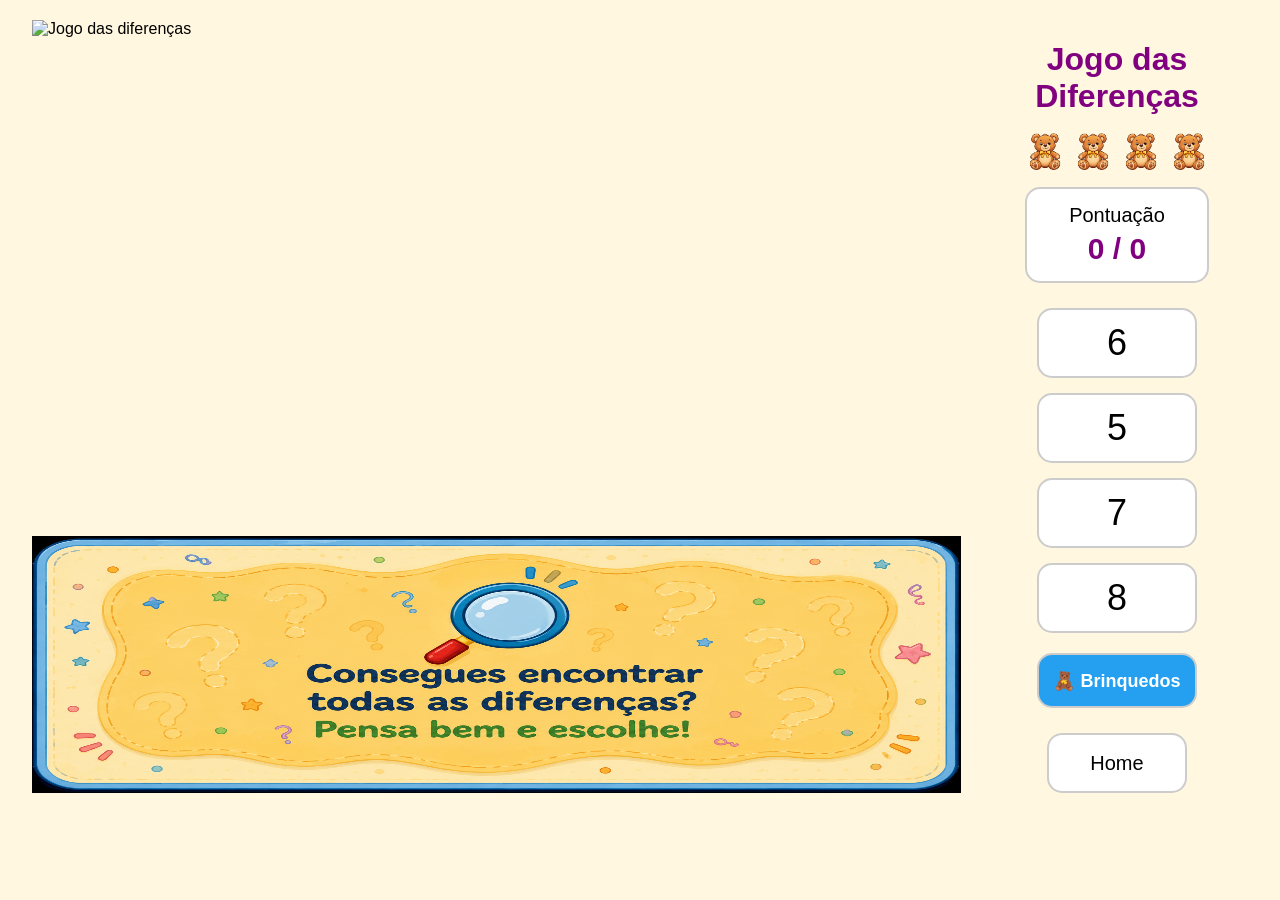
==== jogos/diferencas/index.html @ 60d8cae5 "Joao - mais correçoes jogo diferenças" ====
<!DOCTYPE html>
<html lang="pt">

<head>
    <meta charset="UTF-8">
    <meta name="viewport" content="width=device-width, initial-scale=1.0">

    <title>Jogo das Diferenças</title>
    <link rel="stylesheet" href="../../comum/utilizador.css">
    <link rel="stylesheet" href="../../comum/brinquedos.css">
    <link rel="stylesheet" href="jogo.css">
</head>

<body data-caminho-brinquedos="../../brinquedos/" data-caminho-recursos="../../recursos/">

    <div class="jogo">

        <!-- ZONA DAS IMAGENS -->

        <div class="zona-imagens">

            <img
                id="imagem-jogo"
                src=""
                alt="Jogo das diferenças"
            >

            <img
                id="tampa"
                src="recursos/tampa.png"
                alt="Observa e escolhe a resposta"
            >

        </div>


        <!-- ZONA LATERAL -->

        <div class="zona-lateral">

            <h1>Jogo das Diferenças</h1>

            <div
                id="oportunidadesDiferencas"
                class="oportunidades-diferencas"
                aria-label="Oportunidades de brinquedo restantes"
            ></div>

            <p
                id="nomeJogo"
                class="nome-utilizador-jogo nome-diferencas"
            ></p>

            <div class="pontuacao">
                <p>Pontuação</p>
                <p id="valor-pontuacao">0 / 0</p>
            </div>

            <div id="respostas" class="respostas">
                <button id="resposta1" class="resposta" type="button"></button>
                <button id="resposta2" class="resposta" type="button"></button>
                <button id="resposta3" class="resposta" type="button"></button>
                <button id="resposta4" class="resposta" type="button"></button>
            </div>

            <button id="seguinte" class="seguinte" type="button">
                Seguinte
            </button>

            <button
                id="botaoBrinquedos"
                class="botao-brinquedos-jogo"
                type="button"
            >
                🧸 Brinquedos
            </button>

            <button id="home" class="home" type="button">
                Home
            </button>

        </div>

    </div>
    <!-- amigo escolhido -->

    <img
        id="amigoJogo"
        class="amigo-utilizador-jogo amigo-diferencas"
        src=""
        alt="Amigo escolhido"
    >


    <!-- popup da coleção -->

    <div id="popupColecaoBrinquedos" class="popup-brinquedos">
        <div class="caixa-brinquedos">
            <h2>Os meus Brinquedos</h2>

            <p>Estes são os brinquedos que já ganhaste.</p>

            <div
                id="listaColecaoBrinquedos"
                class="lista-brinquedos"
            ></div>

            <button
                id="fecharBrinquedos"
                class="fechar-brinquedos"
                type="button"
            >
                Fechar
            </button>
        </div>
    </div>


    <!-- popup escolher brnquedo-->

    <div
        id="popupEscolherBrinquedo"
        class="popup-brinquedos popup-escolher-brinquedo"
    >
        <div class="tempo-brinquedo">
            <p class="texto-tempo-brinquedo">
                Tempo para escolher
            </p>

            <div id="contadorBrinquedo" class="contador-brinquedo">
                10
            </div>
        </div>

        <div class="caixa-brinquedos">
            <h2>Escolhe um brinquedo!</h2>

            <p>Escolhe um antes que o tempo termine.</p>

            <div
                id="listaEscolherBrinquedo"
                class="lista-brinquedos"
            ></div>
        </div>
    </div>


    <!-- js -->

    <script src="../../comum/dados.js"></script>
    <script src="../../comum/utilizador.js"></script>
    <script src="../../comum/brinquedos.js"></script>
    <script src="jogo.js"></script>

    <script src="jogo.js"></script>

</body>

</html>
---- comum/utilizador.css ----
/* Nome do utilizador */

.nome-utilizador-jogo {
    display: none;

    font-family: Arial, sans-serif;

    font-size: 24px;
    font-weight: bold;

    color: #244363;

    text-align: center;
}


/* amigo do utilizador */

.amigo-utilizador-jogo {
    display: none;

    width: 150px;
    height: 190px;

    object-fit: contain;

    filter:
        drop-shadow(2px 0 0 white)
        drop-shadow(-2px 0 0 white)
        drop-shadow(0 2px 0 white)
        drop-shadow(0 -2px 0 white);
}
---- comum/brinquedos.css ----
/* fundo dos popups */

.popup-brinquedos {
    display: none;

    position: fixed;

    left: 0;
    top: 0;

    width: 100%;
    height: 100%;

    background-color:
        rgba(0, 0, 0, 0.45);

    justify-content: center;
    align-items: center;

    z-index: 100;
}


/* popup brinquedo */

.popup-escolher-brinquedo {
    flex-direction: column;

    justify-content: center;

    gap: 15px;
}


/* zona do tempo */

.tempo-brinquedo {
    display: flex;

    flex-direction: column;

    align-items: center;

    gap: 6px;
}


/* texto do tempo */

.texto-tempo-brinquedo {
    margin: 0;

    padding: 5px 16px;

    border-radius: 15px;

    background-color: white;

    color: #244363;

    font-size: 18px;
    font-weight: bold;
}


/* contador circular */

.contador-brinquedo {
    display: flex;

    justify-content: center;
    align-items: center;

    width: 90px;
    height: 90px;

    border: 7px solid white;

    border-radius: 50%;

    background-color: #259ff0;

    color: white;

    font-size: 42px;
    font-weight: bold;

    box-shadow:
        0 5px 15px
        rgba(0, 0, 0, 0.25);
}


/* caixa brinquedos */

.caixa-brinquedos {
    width: 760px;

    max-width: 92%;
    max-height: 88vh;

    padding: 30px;

    background-color: white;

    border-radius: 25px;

    text-align: center;

    box-shadow:
        0 10px 30px
        rgba(0, 0, 0, 0.25);
}


/* texto e titulo da caixa */


.caixa-brinquedos h2 {
    margin-top: 0;
    margin-bottom: 10px;

    color: #123e73;

    font-size: 32px;
}



.caixa-brinquedos p {
    color: #53606d;

    font-size: 18px;
}


/* lista de brinquedos */

.lista-brinquedos {
    display: grid;

    grid-template-columns:
        repeat(3, 1fr);

    gap: 18px;

    margin-top: 20px;

    max-height: 540px;

    overflow-y: auto;

    padding: 5px;
}



.brinquedo-colecao {
    width: 150px;
    height: 150px;

    margin: auto;

    padding: 8px;

    object-fit: contain;

    background-color: #f8fafb;

    border: 2px solid #e1e6eb;

    border-radius: 18px;
}


/* opções brinquedo */

.opcao-brinquedo {
    padding: 12px;

    border: 3px solid #e1e6eb;

    border-radius: 18px;

    background-color: #f8fafb;

    cursor: pointer;

    transition:
        transform 0.2s ease,
        border-color 0.2s ease;
}


/* efeito ao passar o rato */

.opcao-brinquedo:hover {
    transform: scale(1.05);

    border-color: #24a5ed;
}


/* imagem da opção brinquedos */

.opcao-brinquedo img {
    width: 170px;
    height: 170px;

    object-fit: contain;
}


/* mensagem sem brinquedos */

.sem-brinquedos {
    grid-column: 1 / 4;

    padding: 30px 15px;

    color: #244363;

    font-size: 21px;

    line-height: 1.5;
}


/* botao fechar */

.fechar-brinquedos {
    margin-top: 20px;

    padding: 10px 28px;

    border: none;

    border-radius: 22px;

    background-color: #259ff0;

    color: white;

    font-size: 18px;
    font-weight: bold;

    cursor: pointer;
}


/* efeito botao fechar */

.fechar-brinquedos:hover {
    background-color: #138bd9;
}


/* resposividade */

@media (max-width: 650px) {

    /* lista de brinquedos */

    .lista-brinquedos {
        grid-template-columns:
            repeat(2, 1fr);
    }


    /* tamanho dos brinquedos */

    .brinquedo-colecao,
    .opcao-brinquedo img {
        width: 110px;
        height: 110px;
    }


    /* mensagem sem brinqueods */

    .sem-brinquedos {
        grid-column: 1 / 3;
    }


    /* contador */

    .contador-brinquedo {
        width: 75px;
        height: 75px;

        font-size: 34px;

        border-width: 6px;
    }


    /* Texto de tempo */

    .texto-tempo-brinquedo {
        font-size: 16px;
    }

}
---- jogos/diferencas/jogo.css ----
body {
    margin: 0;

    font-family: Arial, sans-serif;

    background-color: #fff7df;
}


/* =========================================
   ÁREA PRINCIPAL
========================================= */

.jogo {
    display: flex;

    width: 95%;

    margin: 20px auto;

    gap: 25px;
}


/* =========================================
   ZONA DAS IMAGENS
========================================= */

.zona-imagens {
    position: relative;

    width: 78%;
}


#imagem-jogo {
    display: block;

    width: 100%;
}


#tampa {
    position: absolute;

    left: 0;
    bottom: 0;

    width: 100%;
    height: 33.33%;
}


/* =========================================
   ZONA LATERAL
========================================= */

.zona-lateral {
    width: 22%;

    text-align: center;
}


.zona-lateral h1 {
    margin-bottom: 12px;

    color: purple;

    font-size: 32px;
}

/* ==================================================
   OPORTUNIDADES DE BRINQUEDOS
================================================== */

.oportunidades-diferencas {
    display: flex;

    justify-content: center;
    align-items: center;

    min-height: 48px;

    margin: 0 auto 12px auto;

    gap: 6px;
}


/* ==================================================
   SÍMBOLO DE CADA OPORTUNIDADE
================================================== */

.simbolo-oportunidade {
    width: 42px;
    height: 42px;

    object-fit: contain;
}


/* =========================================
   PONTUAÇÃO
========================================= */

.pontuacao {
    width: 160px;

    margin: 0 auto 25px auto;

    padding: 10px;

    border: 2px solid #cccccc;

    border-radius: 15px;

    background-color: white;
}


.pontuacao p {
    margin: 5px;

    font-size: 20px;
}


#valor-pontuacao {
    font-size: 30px;

    font-weight: bold;

    color: purple;
}


/* =========================================
   RESPOSTAS
========================================= */

.respostas {
    display: flex;

    flex-direction: column;

    align-items: center;

    gap: 15px;
}


.resposta {
    width: 160px;
    height: 70px;

    font-size: 36px;

    border: 2px solid #cccccc;

    border-radius: 15px;

    cursor: pointer;

    background-color: white;
}


/* =========================================
   SEGUINTE
========================================= */

.seguinte {
    display: none;

    width: 180px;
    height: 70px;

    margin: 40px auto 25px auto;

    font-size: 24px;

    border: 2px solid #cccccc;

    border-radius: 15px;

    cursor: pointer;

    background-color: #90ee90;
}

/* ==================================================
   BOTÃO BRINQUEDOS
================================================== */

.botao-brinquedos-jogo {
    width: 160px;
    height: 55px;

    margin-top: 20px;

    padding: 5px;

    border: 2px solid #cccccc;

    border-radius: 15px;

    background-color: #259ff0;

    color: white;

    font-size: 18px;
    font-weight: bold;

    cursor: pointer;
}


.botao-brinquedos-jogo:hover {
    background-color: #138bd9;
}

/* =========================================
   HOME
========================================= */

.home {
    width: 140px;
    height: 60px;

    margin-top: 25px;

    font-size: 20px;

    border: 2px solid #cccccc;

    border-radius: 15px;

    cursor: pointer;

    background-color: white;
}

/* ==================================================
   NOME DO UTILIZADOR
================================================== */

.nome-diferencas {
    width: 160px;

    margin: 0 auto 15px auto;

    padding: 8px 15px;

    border: 2px solid #cccccc;

    border-radius: 15px;

    background-color: white;
}


/* ==================================================
   AMIGO DO UTILIZADOR
================================================== */

.amigo-diferencas {
    position: fixed;

    left: calc(89% - 15px);
    bottom: 20px;

    transform: translateX(-50%);

    z-index: 10;
}
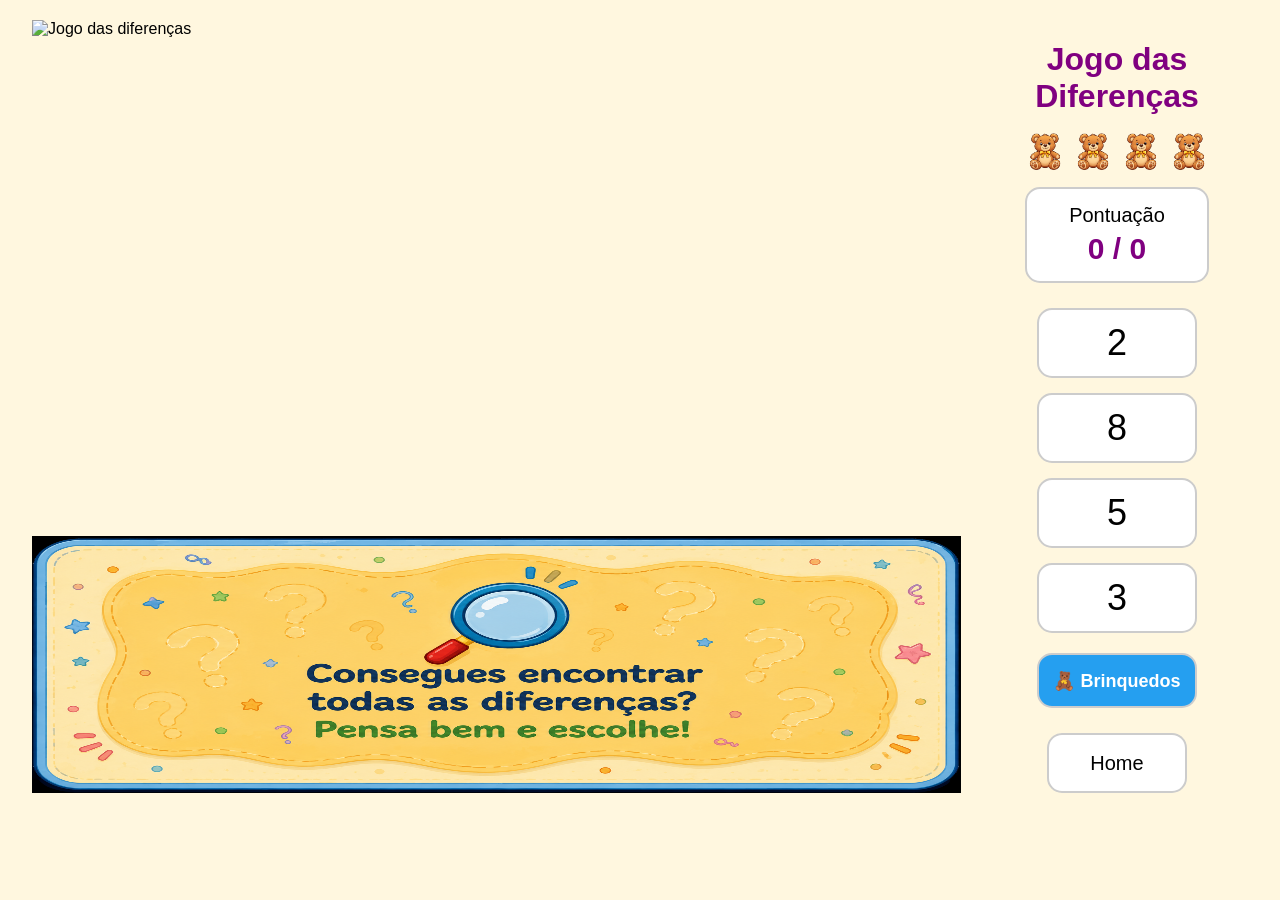
==== commit 4bf1a803: "Joao - organização concluida" ====
--- a/jogos/diferencas/index.html
+++ b/jogos/diferencas/index.html
@@ -11,7 +11,7 @@
     <link rel="stylesheet" href="jogo.css">
 </head>
 
-<body data-caminho-brinquedos="../../brinquedos/" data-caminho-recursos="../../recursos/">
+<body data-caminho-brinquedos="../../recursos/brinquedos/" data-caminho-recursos="../../recursos/">
 
     <div class="jogo">
 
--- a/comum/utilizador.css
+++ b/comum/utilizador.css
@@ -1,30 +1,19 @@
-
 /* Nome do utilizador */
-
 .nome-utilizador-jogo {
     display: none;
-
     font-family: Arial, sans-serif;
-
     font-size: 24px;
     font-weight: bold;
-
     color: #244363;
-
     text-align: center;
 }
 
-
 /* amigo do utilizador */
-
 .amigo-utilizador-jogo {
     display: none;
-
     width: 150px;
     height: 190px;
-
     object-fit: contain;
-
     filter:
         drop-shadow(2px 0 0 white)
         drop-shadow(-2px 0 0 white)
--- a/comum/brinquedos.css
+++ b/comum/brinquedos.css
@@ -1,63 +1,42 @@
 /* fundo dos popups */
-
 .popup-brinquedos {
     display: none;
-
     position: fixed;
-
     left: 0;
     top: 0;
-
     width: 100%;
     height: 100%;
-
-    background-color:
-        rgba(0, 0, 0, 0.45);
-
+    background-color: rgba(0, 0, 0, 0.45);
     justify-content: center;
     align-items: center;
-
     z-index: 100;
 }
 
 
 /* popup brinquedo */
-
 .popup-escolher-brinquedo {
     flex-direction: column;
-
     justify-content: center;
-
     gap: 15px;
 }
 
 
 /* zona do tempo */
-
 .tempo-brinquedo {
     display: flex;
-
     flex-direction: column;
-
     align-items: center;
-
     gap: 6px;
 }
 
 
 /* texto do tempo */
-
 .texto-tempo-brinquedo {
     margin: 0;
-
     padding: 5px 16px;
-
     border-radius: 15px;
-
     background-color: white;
-
     color: #244363;
-
     font-size: 18px;
     font-weight: bold;
 }
@@ -67,238 +46,146 @@
 
 .contador-brinquedo {
     display: flex;
-
     justify-content: center;
     align-items: center;
-
     width: 90px;
     height: 90px;
-
     border: 7px solid white;
-
     border-radius: 50%;
-
     background-color: #259ff0;
-
     color: white;
-
     font-size: 42px;
     font-weight: bold;
-
-    box-shadow:
-        0 5px 15px
-        rgba(0, 0, 0, 0.25);
+    box-shadow: 0 5px 15px rgba(0, 0, 0, 0.25);
 }
 
-
 /* caixa brinquedos */
-
 .caixa-brinquedos {
     width: 760px;
-
     max-width: 92%;
     max-height: 88vh;
-
     padding: 30px;
-
     background-color: white;
-
     border-radius: 25px;
-
     text-align: center;
-
-    box-shadow:
-        0 10px 30px
-        rgba(0, 0, 0, 0.25);
+    box-shadow:0 10px 30px rgba(0, 0, 0, 0.25);
 }
 
-
 /* texto e titulo da caixa */
-
-
 .caixa-brinquedos h2 {
     margin-top: 0;
     margin-bottom: 10px;
-
     color: #123e73;
-
     font-size: 32px;
 }
 
-
-
 .caixa-brinquedos p {
     color: #53606d;
-
     font-size: 18px;
 }
 
-
 /* lista de brinquedos */
-
 .lista-brinquedos {
     display: grid;
-
-    grid-template-columns:
-        repeat(3, 1fr);
-
+    grid-template-columns: repeat(3, 1fr);
     gap: 18px;
-
     margin-top: 20px;
-
     max-height: 540px;
-
     overflow-y: auto;
-
     padding: 5px;
 }
-
-
 
 .brinquedo-colecao {
     width: 150px;
     height: 150px;
-
     margin: auto;
-
     padding: 8px;
-
     object-fit: contain;
-
     background-color: #f8fafb;
-
     border: 2px solid #e1e6eb;
-
     border-radius: 18px;
 }
 
-
 /* opções brinquedo */
-
 .opcao-brinquedo {
     padding: 12px;
-
     border: 3px solid #e1e6eb;
-
     border-radius: 18px;
-
     background-color: #f8fafb;
-
     cursor: pointer;
-
-    transition:
-        transform 0.2s ease,
-        border-color 0.2s ease;
+    transition: transform 0.2s ease, border-color 0.2s ease;
 }
 
-
 /* efeito ao passar o rato */
-
 .opcao-brinquedo:hover {
     transform: scale(1.05);
-
     border-color: #24a5ed;
 }
 
-
 /* imagem da opção brinquedos */
-
 .opcao-brinquedo img {
     width: 170px;
     height: 170px;
-
     object-fit: contain;
 }
 
-
 /* mensagem sem brinquedos */
-
 .sem-brinquedos {
     grid-column: 1 / 4;
-
     padding: 30px 15px;
-
     color: #244363;
-
     font-size: 21px;
-
     line-height: 1.5;
 }
 
-
 /* botao fechar */
-
 .fechar-brinquedos {
     margin-top: 20px;
-
     padding: 10px 28px;
-
     border: none;
-
     border-radius: 22px;
-
     background-color: #259ff0;
-
     color: white;
-
     font-size: 18px;
     font-weight: bold;
-
     cursor: pointer;
 }
 
-
 /* efeito botao fechar */
-
 .fechar-brinquedos:hover {
     background-color: #138bd9;
 }
 
-
 /* resposividade */
-
 @media (max-width: 650px) {
-
     /* lista de brinquedos */
-
     .lista-brinquedos {
         grid-template-columns:
             repeat(2, 1fr);
     }
 
-
     /* tamanho dos brinquedos */
-
     .brinquedo-colecao,
     .opcao-brinquedo img {
         width: 110px;
         height: 110px;
     }
 
-
     /* mensagem sem brinqueods */
-
     .sem-brinquedos {
         grid-column: 1 / 3;
     }
 
-
     /* contador */
-
     .contador-brinquedo {
         width: 75px;
         height: 75px;
-
         font-size: 34px;
-
         border-width: 6px;
     }
 
-
     /* Texto de tempo */
-
     .texto-tempo-brinquedo {
         font-size: 16px;
     }
-
 }
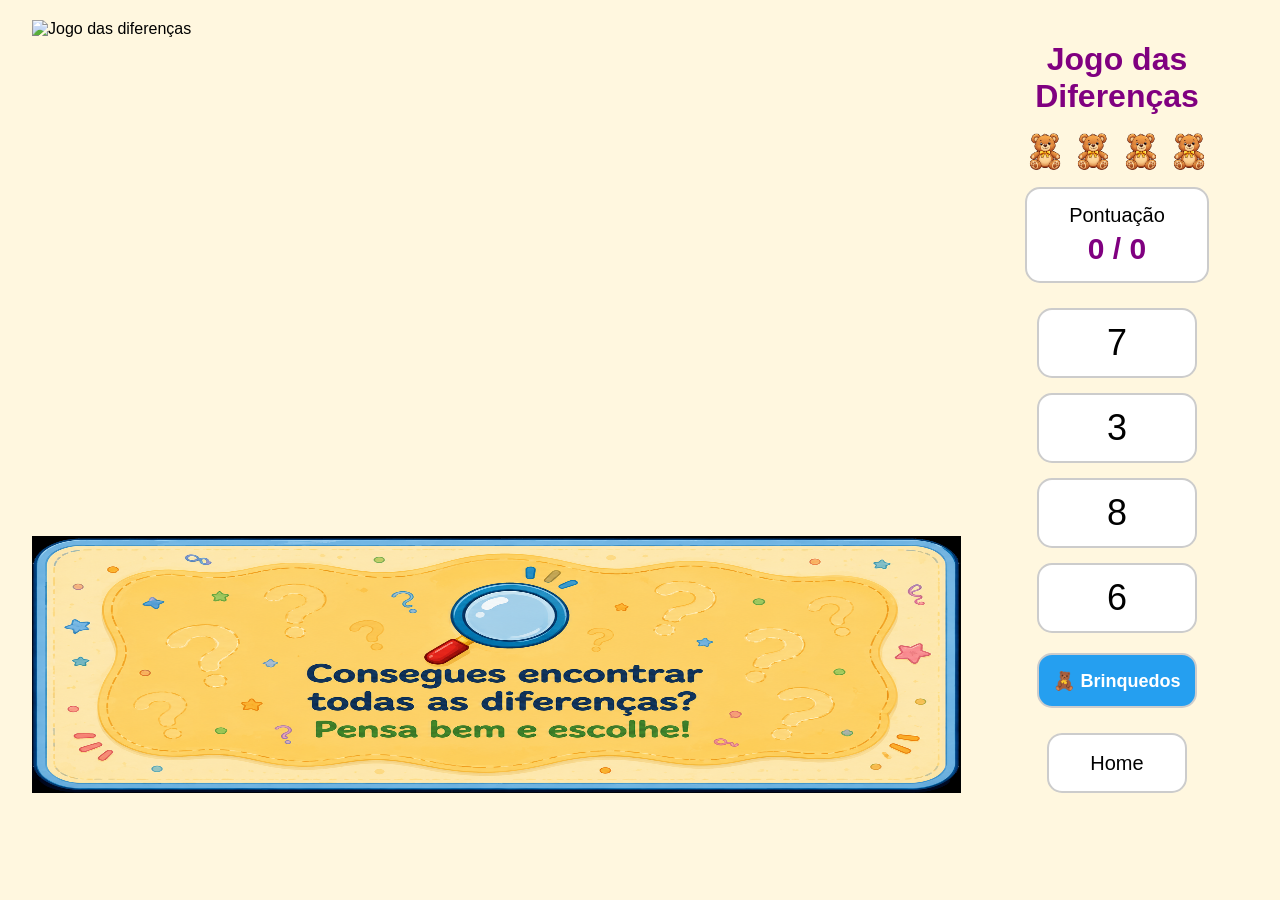
==== commit c3921bff: "Joao - Integração modulo historico e utilizador" ====
--- a/jogos/diferencas/index.html
+++ b/jogos/diferencas/index.html
@@ -152,8 +152,6 @@
     <script src="../../comum/brinquedos.js"></script>
     <script src="jogo.js"></script>
 
-    <script src="jogo.js"></script>
-
 </body>
 
 </html>
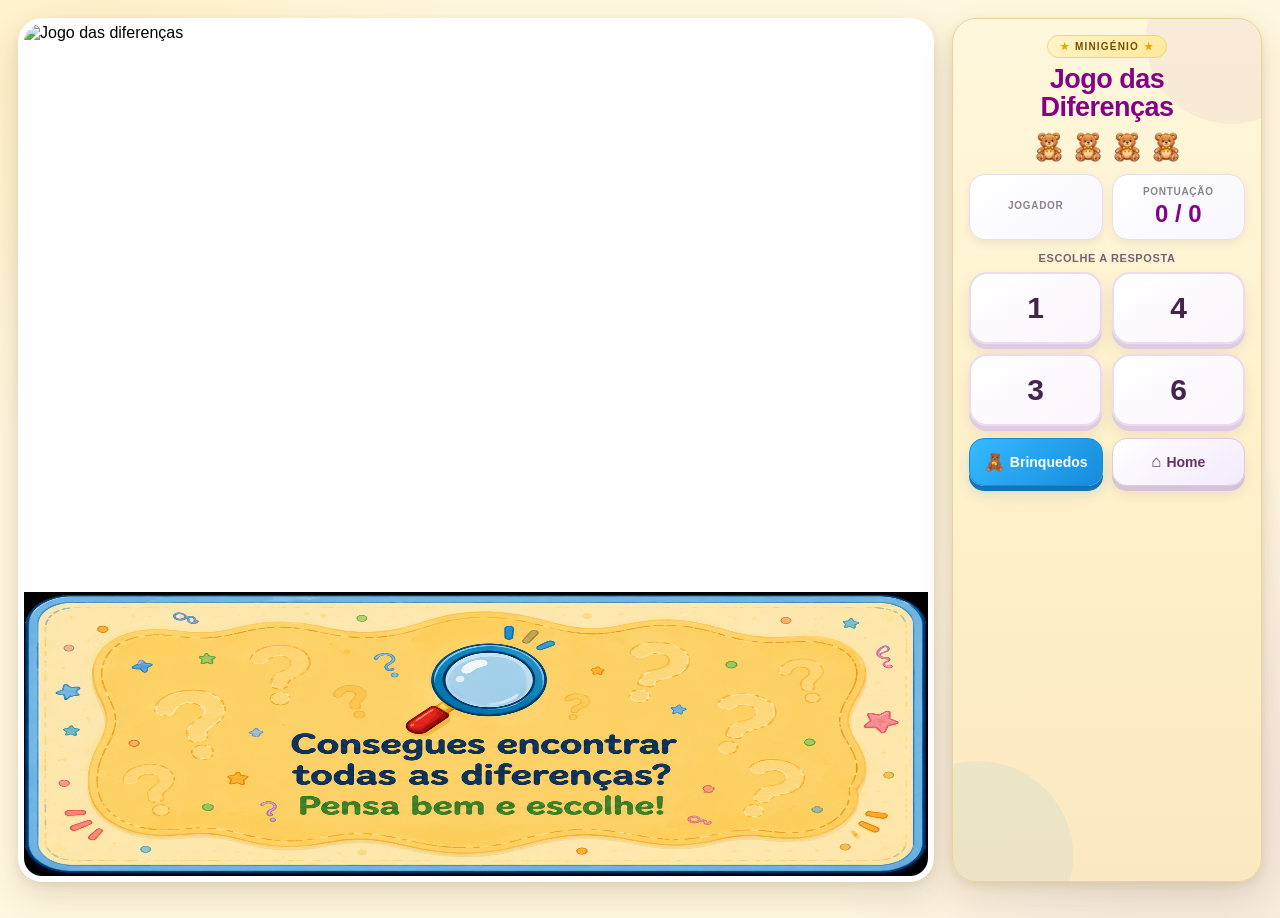
==== commit cd7c7a9d: "Francisco - melhora interface do jogo das diferencas" ====
--- a/jogos/diferencas/index.html
+++ b/jogos/diferencas/index.html
@@ -6,18 +6,24 @@
     <meta name="viewport" content="width=device-width, initial-scale=1.0">
 
     <title>Jogo das Diferenças</title>
+
     <link rel="stylesheet" href="../../comum/utilizador.css">
     <link rel="stylesheet" href="../../comum/brinquedos.css">
     <link rel="stylesheet" href="jogo.css">
 </head>
 
-<body data-caminho-brinquedos="../../recursos/brinquedos/" data-caminho-recursos="../../recursos/">
-
-    <div class="jogo">
-
-        <!-- ZONA DAS IMAGENS -->
-
-        <div class="zona-imagens">
+<body
+    data-caminho-brinquedos="../../recursos/brinquedos/"
+    data-caminho-recursos="../../recursos/"
+>
+
+    <main class="jogo">
+
+        <!-- =====================================
+             IMAGENS DO JOGO
+        ====================================== -->
+
+        <section class="zona-imagens">
 
             <img
                 id="imagem-jogo"
@@ -31,74 +37,192 @@
                 alt="Observa e escolhe a resposta"
             >
 
-        </div>
-
-
-        <!-- ZONA LATERAL -->
-
-        <div class="zona-lateral">
-
-            <h1>Jogo das Diferenças</h1>
+        </section>
+
+
+        <!-- =====================================
+             PAINEL DO JOGO
+        ====================================== -->
+
+        <aside class="zona-lateral">
+
+            <!-- CABEÇALHO -->
+
+            <div class="cabecalho-jogo">
+
+                <div class="marca-jogo">
+                    <span>★</span>
+                    MiniGénio
+                    <span>★</span>
+                </div>
+
+                <h1>
+                    Jogo das<br>
+                    Diferenças
+                </h1>
+
+                <div
+                    id="oportunidadesDiferencas"
+                    class="oportunidades-diferencas"
+                    aria-label="Oportunidades de brinquedo restantes"
+                ></div>
+
+            </div>
+
+
+            <!-- UTILIZADOR E PONTUAÇÃO -->
+
+            <div class="informacao-jogo">
+
+                <div class="cartao-utilizador">
+
+                    <span class="legenda-cartao">
+                        Jogador
+                    </span>
+
+                    <p
+                        id="nomeJogo"
+                        class="nome-utilizador-jogo nome-diferencas"
+                    ></p>
+
+                </div>
+
+
+                <div class="pontuacao">
+
+                    <span class="legenda-cartao">
+                        Pontuação
+                    </span>
+
+                    <strong id="valor-pontuacao">
+                        0 / 0
+                    </strong>
+
+                </div>
+
+            </div>
+
+
+            <!-- RESPOSTAS -->
+
+            <div class="titulo-respostas">
+                Escolhe a resposta
+            </div>
 
             <div
-                id="oportunidadesDiferencas"
-                class="oportunidades-diferencas"
-                aria-label="Oportunidades de brinquedo restantes"
-            ></div>
-
-            <p
-                id="nomeJogo"
-                class="nome-utilizador-jogo nome-diferencas"
-            ></p>
-
-            <div class="pontuacao">
-                <p>Pontuação</p>
-                <p id="valor-pontuacao">0 / 0</p>
-            </div>
-
-            <div id="respostas" class="respostas">
-                <button id="resposta1" class="resposta" type="button"></button>
-                <button id="resposta2" class="resposta" type="button"></button>
-                <button id="resposta3" class="resposta" type="button"></button>
-                <button id="resposta4" class="resposta" type="button"></button>
-            </div>
-
-            <button id="seguinte" class="seguinte" type="button">
+                id="respostas"
+                class="respostas"
+            >
+
+                <button
+                    id="resposta1"
+                    class="resposta"
+                    type="button"
+                ></button>
+
+                <button
+                    id="resposta2"
+                    class="resposta"
+                    type="button"
+                ></button>
+
+                <button
+                    id="resposta3"
+                    class="resposta"
+                    type="button"
+                ></button>
+
+                <button
+                    id="resposta4"
+                    class="resposta"
+                    type="button"
+                ></button>
+
+            </div>
+
+
+            <!-- SEGUINTE -->
+
+            <button
+                id="seguinte"
+                class="seguinte"
+                type="button"
+            >
                 Seguinte
             </button>
 
-            <button
-                id="botaoBrinquedos"
-                class="botao-brinquedos-jogo"
-                type="button"
-            >
-                🧸 Brinquedos
-            </button>
-
-            <button id="home" class="home" type="button">
-                Home
-            </button>
-
-        </div>
-
-    </div>
-    <!-- amigo escolhido -->
-
-    <img
-        id="amigoJogo"
-        class="amigo-utilizador-jogo amigo-diferencas"
-        src=""
-        alt="Amigo escolhido"
+
+            <!-- BOTÕES -->
+
+            <div class="acoes-jogo">
+
+                <button
+                    id="botaoBrinquedos"
+                    class="botao-brinquedos-jogo"
+                    type="button"
+                >
+                    <span class="icone-acao">🧸</span>
+
+                    <span>
+                        Brinquedos
+                    </span>
+                </button>
+
+
+                <button
+                    id="home"
+                    class="home"
+                    type="button"
+                >
+                    <span class="icone-acao">⌂</span>
+
+                    <span>
+                        Home
+                    </span>
+                </button>
+
+            </div>
+
+
+            <!-- =====================================
+                 AMIGO
+                 SEM TEXTO
+            ====================================== -->
+
+            <div class="zona-amigo">
+
+                <img
+                    id="amigoJogo"
+                    class="amigo-utilizador-jogo amigo-diferencas"
+                    src=""
+                    alt="Amigo escolhido"
+                >
+
+            </div>
+
+        </aside>
+
+    </main>
+
+
+    <!-- =====================================
+         COLEÇÃO DE BRINQUEDOS
+    ====================================== -->
+
+    <div
+        id="popupColecaoBrinquedos"
+        class="popup-brinquedos"
     >
 
-
-    <!-- popup da coleção -->
-
-    <div id="popupColecaoBrinquedos" class="popup-brinquedos">
         <div class="caixa-brinquedos">
-            <h2>Os meus Brinquedos</h2>
-
-            <p>Estes são os brinquedos que já ganhaste.</p>
+
+            <h2>
+                Os meus Brinquedos
+            </h2>
+
+            <p>
+                Estes são os brinquedos que já ganhaste.
+            </p>
 
             <div
                 id="listaColecaoBrinquedos"
@@ -112,40 +236,60 @@
             >
                 Fechar
             </button>
+
         </div>
+
     </div>
 
 
-    <!-- popup escolher brnquedo-->
+    <!-- =====================================
+         ESCOLHER BRINQUEDO
+    ====================================== -->
 
     <div
         id="popupEscolherBrinquedo"
         class="popup-brinquedos popup-escolher-brinquedo"
     >
+
         <div class="tempo-brinquedo">
+
             <p class="texto-tempo-brinquedo">
                 Tempo para escolher
             </p>
 
-            <div id="contadorBrinquedo" class="contador-brinquedo">
+            <div
+                id="contadorBrinquedo"
+                class="contador-brinquedo"
+            >
                 10
             </div>
+
         </div>
 
+
         <div class="caixa-brinquedos">
-            <h2>Escolhe um brinquedo!</h2>
-
-            <p>Escolhe um antes que o tempo termine.</p>
+
+            <h2>
+                Escolhe um brinquedo!
+            </h2>
+
+            <p>
+                Escolhe um antes que o tempo termine.
+            </p>
 
             <div
                 id="listaEscolherBrinquedo"
                 class="lista-brinquedos"
             ></div>
+
         </div>
+
     </div>
 
 
-    <!-- js -->
+    <!-- =====================================
+         JAVASCRIPT
+    ====================================== -->
 
     <script src="../../comum/dados.js"></script>
     <script src="../../comum/utilizador.js"></script>
--- a/jogos/diferencas/jogo.css
+++ b/jogos/diferencas/jogo.css
@@ -1,276 +1,723 @@
+/* =========================================
+   CONFIGURAÇÃO GERAL
+========================================= */
+* {
+    box-sizing: border-box;
+}
+html,
 body {
     margin: 0;
-
+    width: 100%;
+    min-height: 100%;
+}
+body {
+    min-height: 100vh;
     font-family: Arial, sans-serif;
-
-    background-color: #fff7df;
-}
-
-
-/* =========================================
-   ÁREA PRINCIPAL
-========================================= */
-
+    background:
+        radial-gradient(
+            circle at 8% 10%,
+            rgba(255, 205, 75, 0.18),
+            transparent 25%
+        ),
+        radial-gradient(
+            circle at 92% 88%,
+            rgba(145, 80, 190, 0.12),
+            transparent 25%
+        ),
+        #fff7df;
+}
+/* =========================================
+   JOGO
+========================================= */
 .jogo {
     display: flex;
-
-    width: 95%;
-
-    margin: 20px auto;
-
-    gap: 25px;
-}
-
-
+    align-items: stretch;
+    width: calc(100% - 36px);
+    max-width: 1750px;
+    height: calc(100vh - 36px);
+    min-height: 620px;
+    margin: 18px auto;
+    gap: 18px;
+}
 /* =========================================
    ZONA DAS IMAGENS
 ========================================= */
-
 .zona-imagens {
     position: relative;
-
-    width: 78%;
-}
-
-
+    flex: 1;
+    height: 100%;
+    min-width: 0;
+    overflow: hidden;
+    background-color: white;
+    border: 6px solid white;
+    border-radius: 24px;
+    box-shadow:
+        0 14px 35px rgba(75, 52, 18, 0.15),
+        0 3px 8px rgba(75, 52, 18, 0.08);
+}
 #imagem-jogo {
     display: block;
-
-    width: 100%;
-}
-
-
+    width: 100%;
+    height: 100%;
+    object-fit: fill;
+}
+/* A tampa continua presa ao terço inferior */
 #tampa {
     position: absolute;
-
     left: 0;
     bottom: 0;
-
+    z-index: 2;
     width: 100%;
     height: 33.33%;
-}
-
-
-/* =========================================
-   ZONA LATERAL
-========================================= */
-
+    object-fit: fill;
+}
+/* =========================================
+   PAINEL DIREITO
+========================================= */
 .zona-lateral {
-    width: 22%;
-
+    position: relative;
+    display: flex;
+    flex-direction: column;
+    width: 310px;
+    min-width: 310px;
+    height: 100%;
+    padding: 16px 16px 0 16px;
+    overflow: hidden;
+    background:
+        linear-gradient(
+            180deg,
+            #fff7dc 0%,
+            #fff1c9 55%,
+            #fbe8c0 100%
+        );
+    border: 1px solid #ead39a;
+    border-radius: 24px;
+    box-shadow:
+        0 14px 35px rgba(112, 79, 24, 0.16),
+        0 3px 8px rgba(112, 79, 24, 0.10);
+}
+/* Decorações */
+.zona-lateral::before {
+    content: "";
+    position: absolute;
+    top: -65px;
+    right: -55px;
+    width: 170px;
+    height: 170px;
+    border-radius: 50%;
+    background-color: rgba(148, 40, 160, 0.06);
+    pointer-events: none;
+}
+.zona-lateral::after {
+    content: "";
+    position: absolute;
+    bottom: -70px;
+    left: -70px;
+    width: 190px;
+    height: 190px;
+    border-radius: 50%;
+    background-color: rgba(35, 160, 235, 0.07);
+    pointer-events: none;
+}
+/* =========================================
+   CABEÇALHO
+========================================= */
+.cabecalho-jogo {
+    position: relative;
+    z-index: 3;
+    flex-shrink: 0;
     text-align: center;
 }
-
-
+.marca-jogo {
+    display: inline-flex;
+    align-items: center;
+    margin-bottom: 5px;
+    padding: 5px 12px;
+    gap: 5px;
+    color: #775100;
+    font-size: 10px;
+    font-weight: bold;
+    letter-spacing: 1.2px;
+    background:
+        linear-gradient(
+            135deg,
+            #fff3c9,
+            #ffe99a
+        );
+    border: 1px solid #f2d578;
+    border-radius: 20px;
+    text-transform: uppercase;
+}
+.marca-jogo span {
+    color: #e5a600;
+}
 .zona-lateral h1 {
-    margin-bottom: 12px;
-
-    color: purple;
-
-    font-size: 32px;
-}
-
-/* ==================================================
-   OPORTUNIDADES DE BRINQUEDOS
-================================================== */
-
+    margin: 3px 0 7px 0;
+    color: #850085;
+    font-size: 27px;
+    line-height: 1.02;
+    letter-spacing: -0.5px;
+}
+/* =========================================
+   OPORTUNIDADES
+========================================= */
 .oportunidades-diferencas {
     display: flex;
-
     justify-content: center;
     align-items: center;
-
+    min-height: 38px;
+    margin-bottom: 8px;
+    gap: 5px;
+}
+.simbolo-oportunidade {
+    width: 34px;
+    height: 34px;
+    object-fit: contain;
+    transition: transform 0.2s;
+}
+.simbolo-oportunidade:hover {
+    transform:
+        translateY(-3px)
+        rotate(-5deg)
+        scale(1.06);
+}
+/* =========================================
+   JOGADOR + PONTUAÇÃO
+========================================= */
+.informacao-jogo {
+    position: relative;
+    z-index: 3;
+    display: grid;
+    grid-template-columns: 1fr 1fr;
+    flex-shrink: 0;
+    width: 100%;
+    margin-bottom: 10px;
+    gap: 9px;
+}
+.cartao-utilizador,
+.pontuacao {
+    display: flex;
+    flex-direction: column;
+    align-items: center;
+    justify-content: center;
+    min-height: 66px;
+    padding: 7px;
+    background:
+        linear-gradient(
+            145deg,
+            #ffffff,
+            #f8f6ff
+        );
+    border: 1px solid #e4dfeb;
+    border-radius: 16px;
+    box-shadow:
+        0 4px 10px rgba(70, 45, 80, 0.08);
+}
+.legenda-cartao {
+    margin-bottom: 3px;
+    color: #8b8190;
+    font-size: 10px;
+    font-weight: bold;
+    letter-spacing: 0.7px;
+    text-transform: uppercase;
+}
+/* =========================================
+   NOME
+========================================= */
+.zona-lateral .cartao-utilizador .nome-diferencas {
+    display: block;
+    width: 100%;
+    min-height: 0;
+    margin: 0;
+    padding: 0;
+    color: #26384d;
+    font-size: 18px;
+    font-weight: bold;
+    text-align: center;
+    background: none;
+    border: 0;
+    border-radius: 0;
+    box-shadow: none;
+}
+/* =========================================
+   PONTUAÇÃO
+========================================= */
+.zona-lateral .pontuacao {
+    margin: 0;
+}
+.zona-lateral #valor-pontuacao {
+    margin: 0;
+    color: #880088;
+    font-size: 24px;
+    font-weight: bold;
+}
+/* =========================================
+   TÍTULO DAS RESPOSTAS
+========================================= */
+.titulo-respostas {
+    position: relative;
+    z-index: 3;
+    flex-shrink: 0;
+    margin: 2px 0 8px 0;
+    color: #716477;
+    font-size: 11px;
+    font-weight: bold;
+    letter-spacing: 0.6px;
+    text-align: center;
+    text-transform: uppercase;
+}
+/* =========================================
+   RESPOSTAS
+   A grelha mantém sempre o seu espaço.
+   Os botões são escondidos pelo JavaScript
+   sem alterar a posição dos outros objetos.
+========================================= */
+.zona-lateral #respostas.respostas {
+    position: relative;
+    z-index: 3;
+    display: grid !important;
+    grid-template-columns:
+        repeat(2, minmax(0, 1fr)) !important;
+    grid-template-rows:
+        repeat(2, 72px) !important;
+    flex: none !important;
+    width: 100% !important;
+    height: 154px !important;
+    min-height: 0 !important;
+    margin: 0 !important;
+    gap: 10px !important;
+}
+/* =========================================
+   BOTÕES DAS RESPOSTAS
+========================================= */
+.zona-lateral #respostas .resposta {
+    position: relative;
+    display: flex !important;
+    align-items: center !important;
+    justify-content: center !important;
+    width: 100% !important;
+    height: 72px !important;
+    min-width: 0 !important;
+    min-height: 0 !important;
+    margin: 0 !important;
+    padding: 0 !important;
+    color: #44244c;
+    font-family: Arial, sans-serif;
+    font-size: 30px;
+    font-weight: bold;
+    background:
+        linear-gradient(
+            145deg,
+            #ffffff 0%,
+            #fbf5ff 100%
+        );
+    border: 2px solid #eadbef;
+    border-radius: 18px;
+    cursor: pointer;
+    box-shadow:
+        0 5px 0 #ddcce3,
+        0 8px 15px rgba(75, 40, 85, 0.10);
+    transition:
+        transform 0.15s,
+        box-shadow 0.15s,
+        border-color 0.15s,
+        color 0.15s,
+        *background* 0.15s;
+}
+/* Pequeno brilho no botão */
+.zona-lateral #respostas .resposta::before {
+    content: "";
+    position: absolute;
+    top: 8px;
+    left: 12px;
+    width: 26px;
+    height: 5px;
+    background-color: rgba(255, 255, 255, 0.9);
+    border-radius: 10px;
+}
+/* Passar o rato */
+.zona-lateral #respostas .resposta:hover {
+    transform: translateY(-3px);
+    color: #850085;
+    background:
+        linear-gradient(
+            145deg,
+            #ffffff 0%,
+            #f5e7fa 100%
+        );
+    border-color: #c36bca;
+    box-shadow:
+        0 7px 0 #cfb5d5,
+        0 11px 18px rgba(105, 40, 115, 0.16);
+}
+/* Carregar */
+.zona-lateral #respostas .resposta:active {
+    transform: translateY(3px);
+    box-shadow:
+        0 2px 0 #cfb5d5,
+        0 4px 8px rgba(105, 40, 115, 0.12);
+}
+/* =========================================
+   SEGUINTE
+========================================= */
+.zona-lateral #seguinte.seguinte {
+    position: relative;
+    z-index: 3;
+    display: none;
+    flex-shrink: 0;
+    width: 100%;
     min-height: 48px;
-
-    margin: 0 auto 12px auto;
-
-    gap: 6px;
-}
-
-
-/* ==================================================
-   SÍMBOLO DE CADA OPORTUNIDADE
-================================================== */
-
-.simbolo-oportunidade {
-    width: 42px;
-    height: 42px;
-
-    object-fit: contain;
-}
-
-
-/* =========================================
-   PONTUAÇÃO
-========================================= */
-
-.pontuacao {
-    width: 160px;
-
-    margin: 0 auto 25px auto;
-
-    padding: 10px;
-
-    border: 2px solid #cccccc;
-
+    margin: 10px 0 0 0;
+    padding: 7px;
+    color: #175217;
+    font-size: 17px;
+    font-weight: bold;
+    background:
+        linear-gradient(
+            135deg,
+            #c7f8b4,
+            #85df70
+        );
+    border: 1px solid #72c961;
     border-radius: 15px;
-
-    background-color: white;
-}
-
-
-.pontuacao p {
-    margin: 5px;
-
-    font-size: 20px;
-}
-
-
-#valor-pontuacao {
-    font-size: 30px;
-
-    font-weight: bold;
-
-    color: purple;
-}
-
-
-/* =========================================
-   RESPOSTAS
-========================================= */
-
-.respostas {
+    cursor: pointer;
+    box-shadow:
+        0 5px 0 #67bd58,
+        0 8px 13px rgba(50, 130, 40, 0.14);
+    transition:
+        transform 0.15s,
+        box-shadow 0.15s;
+}
+.zona-lateral #seguinte.seguinte:hover {
+    transform: translateY(-2px);
+}
+.zona-lateral #seguinte.seguinte:active {
+    transform: translateY(3px);
+    box-shadow:
+        0 2px 0 #67bd58;
+}
+/* =========================================
+   AÇÕES
+========================================= */
+.acoes-jogo {
+    position: relative;
+    z-index: 3;
+    display: grid;
+    grid-template-columns: 1fr 1fr;
+    flex-shrink: 0;
+    width: 100%;
+    margin-top: 12px;
+    gap: 9px;
+}
+/* =========================================
+   BRINQUEDOS
+========================================= */
+.zona-lateral #botaoBrinquedos.botao-brinquedos-jogo {
     display: flex;
-
-    flex-direction: column;
-
     align-items: center;
-
-    gap: 15px;
-}
-
-
-.resposta {
-    width: 160px;
-    height: 70px;
-
-    font-size: 36px;
-
-    border: 2px solid #cccccc;
-
+    justify-content: center;
+    width: 100%;
+    min-height: 48px;
+    margin: 0;
+    padding: 6px;
+    gap: 5px;
+    color: white;
+    font-size: 14px;
+    font-weight: bold;
+    background:
+        linear-gradient(
+            135deg,
+            #35baff,
+            #168bdc
+        );
+    border: 1px solid #168bdc;
     border-radius: 15px;
-
     cursor: pointer;
-
-    background-color: white;
-}
-
-
-/* =========================================
-   SEGUINTE
-========================================= */
-
-.seguinte {
-    display: none;
-
-    width: 180px;
-    height: 70px;
-
-    margin: 40px auto 25px auto;
-
-    font-size: 24px;
-
-    border: 2px solid #cccccc;
-
+    box-shadow:
+        0 5px 0 #1173b8,
+        0 8px 13px rgba(15, 120, 190, 0.18);
+    transition:
+        transform 0.15s,
+        box-shadow 0.15s;
+}
+.zona-lateral #botaoBrinquedos.botao-brinquedos-jogo:hover {
+    transform: translateY(-2px);
+}
+.zona-lateral #botaoBrinquedos.botao-brinquedos-jogo:active {
+    transform: translateY(3px);
+    box-shadow:
+        0 2px 0 #1173b8;
+}
+/* =========================================
+   HOME
+========================================= */
+.zona-lateral #home.home {
+    display: flex;
+    align-items: center;
+    justify-content: center;
+    width: 100%;
+    min-height: 48px;
+    margin: 0;
+    padding: 6px;
+    gap: 5px;
+    color: #66336b;
+    font-size: 14px;
+    font-weight: bold;
+    background:
+        linear-gradient(
+            145deg,
+            #ffffff,
+            #f3eafa
+        );
+    border: 1px solid #dccbe3;
     border-radius: 15px;
-
     cursor: pointer;
-
-    background-color: #90ee90;
-}
-
-/* ==================================================
-   BOTÃO BRINQUEDOS
-================================================== */
-
-.botao-brinquedos-jogo {
-    width: 160px;
-    height: 55px;
-
-    margin-top: 20px;
-
-    padding: 5px;
-
-    border: 2px solid #cccccc;
-
-    border-radius: 15px;
-
-    background-color: #259ff0;
-
-    color: white;
-
-    font-size: 18px;
-    font-weight: bold;
-
-    cursor: pointer;
-}
-
-
-.botao-brinquedos-jogo:hover {
-    background-color: #138bd9;
-}
-
-/* =========================================
-   HOME
-========================================= */
-
-.home {
-    width: 140px;
-    height: 60px;
-
-    margin-top: 25px;
-
-    font-size: 20px;
-
-    border: 2px solid #cccccc;
-
-    border-radius: 15px;
-
-    cursor: pointer;
-
-    background-color: white;
-}
-
-/* ==================================================
-   NOME DO UTILIZADOR
-================================================== */
-
-.nome-diferencas {
-    width: 160px;
-
-    margin: 0 auto 15px auto;
-
-    padding: 8px 15px;
-
-    border: 2px solid #cccccc;
-
-    border-radius: 15px;
-
-    background-color: white;
-}
-
-
-/* ==================================================
-   AMIGO DO UTILIZADOR
-================================================== */
-
+    box-shadow:
+        0 5px 0 #d3c3d9,
+        0 8px 13px rgba(80, 45, 90, 0.10);
+    transition:
+        transform 0.15s,
+        box-shadow 0.15s,
+        color 0.15s;
+}
+.zona-lateral #home.home:hover {
+    transform: translateY(-2px);
+    color: #8a008a;
+}
+.zona-lateral #home.home:active {
+    transform: translateY(3px);
+    box-shadow:
+        0 2px 0 #d3c3d9;
+}
+.icone-acao {
+    font-size: 17px;
+}
+/* =========================================
+   AMIGO
+========================================= */
+.zona-amigo {
+    position: relative;
+    z-index: 3;
+    flex: 1;
+    width: 100%;
+    min-height: 110px;
+    margin-top: 5px;
+    padding: 0;
+    overflow: hidden;
+}
 .amigo-diferencas {
-    position: fixed;
-
-    left: calc(89% - 15px);
-    bottom: 20px;
-
-    transform: translateX(-50%);
-
-    z-index: 10;
-}+    position: absolute !important;
+    left: 50% !important;
+    right: auto !important;
+    top: auto !important;
+    bottom: 75px !important;
+    display: block;
+    width: auto !important;
+    height: auto !important;
+    max-width: 145px !important;
+    max-height: 145px !important;
+    margin: 0 !important;
+    transform: translateX(-50%) !important;
+}
+/* =========================================
+   ECRÃS COM MENOS ALTURA
+========================================= */
+@media (min-width: 851px) and (max-height: 760px) {
+    .jogo {
+        height: calc(100vh - 20px);
+        min-height: 550px;
+        margin-top: 10px;
+        margin-bottom: 10px;
+    }
+    .zona-lateral {
+        padding: 9px 12px 0 12px;
+    }
+    .marca-jogo {
+        margin-bottom: 2px;
+        padding: 2px 9px;
+        font-size: 8px;
+    }
+    .zona-lateral h1 {
+        margin-bottom: 3px;
+        font-size: 21px;
+    }
+    .oportunidades-diferencas {
+        min-height: 28px;
+        margin-bottom: 4px;
+    }
+    .simbolo-oportunidade {
+        width: 27px;
+        height: 27px;
+    }
+    .informacao-jogo {
+        margin-bottom: 5px;
+        gap: 6px;
+    }
+    .cartao-utilizador,
+    .pontuacao {
+        min-height: 48px;
+        padding: 4px;
+    }
+    .legenda-cartao {
+        font-size: 8px;
+    }
+    .zona-lateral .cartao-utilizador .nome-diferencas {
+        font-size: 15px;
+    }
+    .zona-lateral #valor-pontuacao {
+        font-size: 19px;
+    }
+    .titulo-respostas {
+        margin-bottom: 5px;
+        font-size: 9px;
+    }
+    .zona-lateral #respostas.respostas {
+        grid-template-rows:
+            repeat(2, 55px) !important;
+        height: 117px !important;
+        gap: 7px !important;
+    }
+    .zona-lateral #respostas .resposta {
+        height: 55px !important;
+        font-size: 25px;
+        border-radius: 13px;
+    }
+    .acoes-jogo {
+        margin-top: 7px;
+        gap: 7px;
+    }
+    .zona-lateral #botaoBrinquedos.botao-brinquedos-jogo,
+    .zona-lateral #home.home {
+        min-height: 40px;
+        border-radius: 12px;
+    }
+    .zona-amigo {
+        min-height: 75px;
+        margin-top: 2px;
+    }
+    .amigo-diferencas {
+        max-width: 100px !important;
+        max-height: 105px !important;
+        bottom: 25px !important;
+    }
+}
+/* =========================================
+   TABLET
+========================================= */
+@media (max-width: 850px) {
+    .jogo {
+        flex-direction: column;
+        width: calc(100% - 24px);
+        height: auto;
+        min-height: 0;
+        margin: 12px auto;
+        gap: 14px;
+    }
+    .zona-imagens {
+        width: 100%;
+        height: auto;
+        aspect-ratio: 3 / 2;
+    }
+    #imagem-jogo {
+        width: 100%;
+        height: 100%;
+    }
+    .zona-lateral {
+        width: 100%;
+        min-width: 0;
+        height: auto;
+        padding: 18px 18px 0 18px;
+    }
+    .informacao-jogo,
+    .titulo-respostas,
+    .zona-lateral #respostas.respostas,
+    .zona-lateral #seguinte.seguinte,
+    .acoes-jogo,
+    .zona-amigo {
+        width: 100%;
+        max-width: 540px;
+        margin-left: auto;
+        margin-right: auto;
+    }
+    .zona-lateral #respostas.respostas {
+        grid-template-rows:
+            repeat(2, 75px) !important;
+        height: 160px !important;
+        gap: 10px !important;
+    }
+    .zona-lateral #respostas .resposta {
+        height: 75px !important;
+    }
+    .zona-amigo {
+        flex: none;
+        height: 170px;
+        margin-top: 8px;
+    }
+    .amigo-diferencas {
+        max-width: 150px !important;
+        max-height: 155px !important;
+        bottom: 20px !important;
+    }
+}
+/* =========================================
+   TELEMÓVEL
+========================================= */
+@media (max-width: 500px) {
+    .jogo {
+        width: calc(100% - 14px);
+        margin: 7px auto;
+    }
+    .zona-imagens {
+        border-width: 4px;
+        border-radius: 16px;
+    }
+    .zona-lateral {
+        padding: 13px 10px 0 10px;
+        border-radius: 18px;
+    }
+    .marca-jogo {
+        font-size: 9px;
+    }
+    .zona-lateral h1 {
+        font-size: 24px;
+    }
+    .simbolo-oportunidade {
+        width: 30px;
+        height: 30px;
+    }
+    .informacao-jogo {
+        gap: 7px;
+    }
+    .cartao-utilizador,
+    .pontuacao {
+        min-height: 58px;
+    }
+    .zona-lateral .cartao-utilizador .nome-diferencas {
+        font-size: 16px;
+    }
+    .zona-lateral #valor-pontuacao {
+        font-size: 21px;
+    }
+    .zona-lateral #respostas.respostas {
+        grid-template-rows:
+            repeat(2, 68px) !important;
+        height: 144px !important;
+        gap: 8px !important;
+    }
+    .zona-lateral #respostas .resposta {
+        height: 68px !important;
+        font-size: 27px;
+    }
+    .acoes-jogo {
+        grid-template-columns: 1fr;
+        gap: 7px;
+    }
+    .zona-amigo {
+        height: 155px;
+    }
+    .amigo-diferencas {
+        max-width: 135px !important;
+        max-height: 140px !important;
+        bottom: 15px !important;
+    }
+}
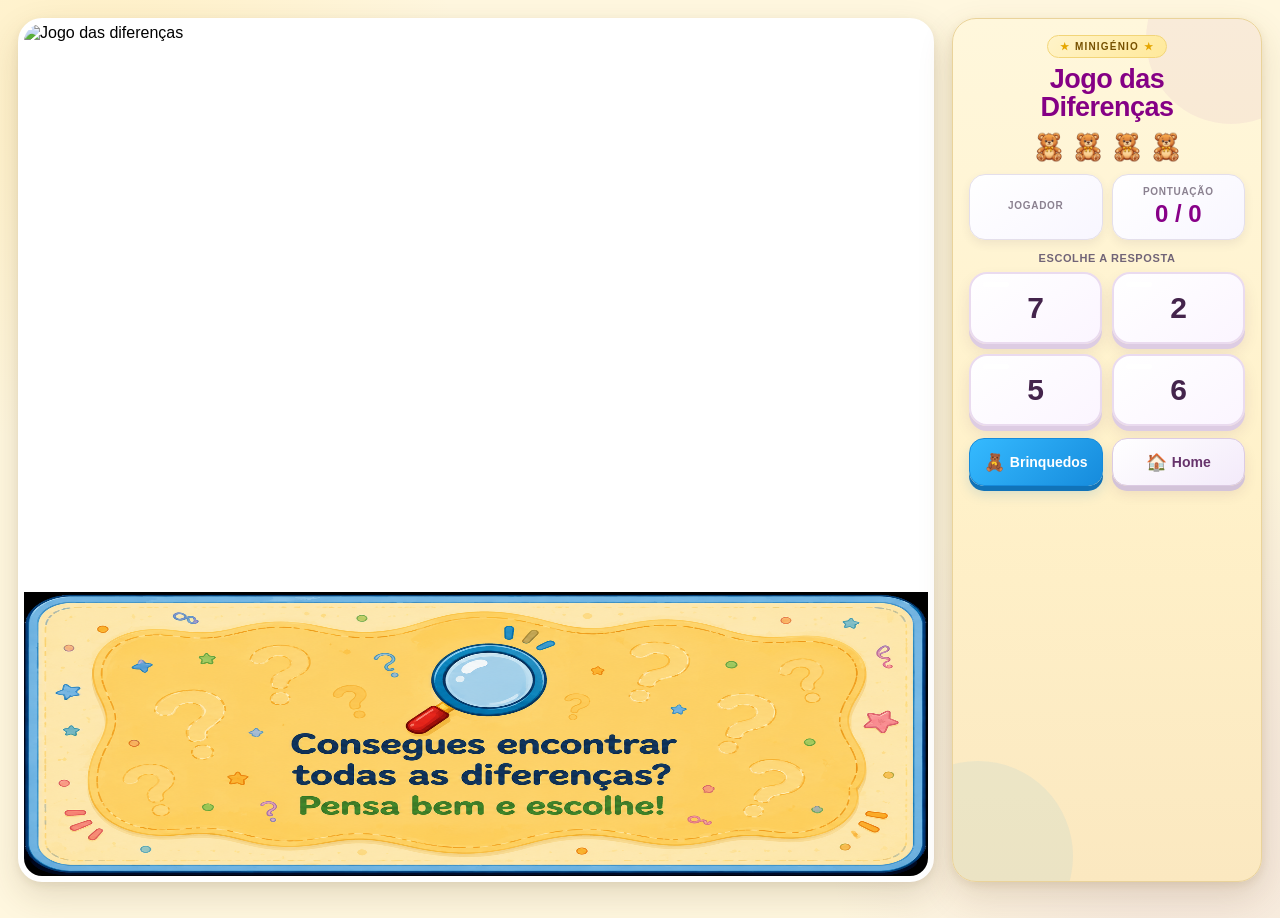
==== commit 523543c9: "Joao - Ultimos toques" ====
--- a/jogos/diferencas/index.html
+++ b/jogos/diferencas/index.html
@@ -174,7 +174,7 @@
                     class="home"
                     type="button"
                 >
-                    <span class="icone-acao">⌂</span>
+                    <span class="icone-acao">🏠</span>
 
                     <span>
                         Home
--- a/jogos/diferencas/jogo.css
+++ b/jogos/diferencas/jogo.css
@@ -322,7 +322,7 @@
         box-shadow 0.15s,
         border-color 0.15s,
         color 0.15s,
-        *background* 0.15s;
+        background 0.15s;
 }
 /* Pequeno brilho no botão */
 .zona-lateral #respostas .resposta::before {
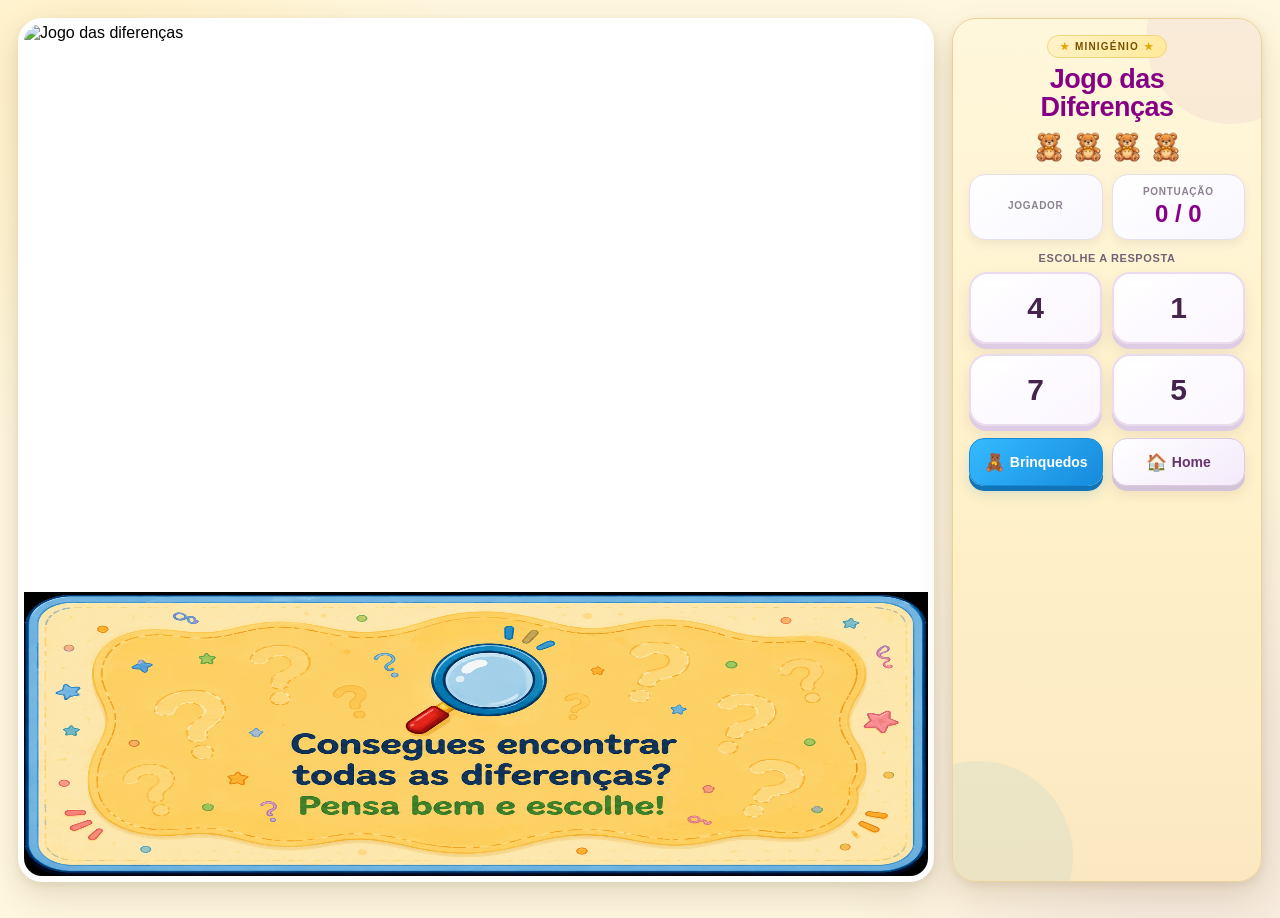
==== commit bd232982: "Joao - Correçoes responsividade" ====
--- a/jogos/diferencas/index.html
+++ b/jogos/diferencas/index.html
@@ -12,9 +12,7 @@
     <link rel="stylesheet" href="jogo.css">
 </head>
 
-<body
-    data-caminho-brinquedos="../../recursos/brinquedos/"
-    data-caminho-recursos="../../recursos/"
+<body data-caminho-brinquedos="../../recursos/brinquedos/" data-caminho-recursos="../../recursos/"
 >
 
     <main class="jogo">
@@ -24,7 +22,6 @@
         ====================================== -->
 
         <section class="zona-imagens">
-
             <img
                 id="imagem-jogo"
                 src=""
@@ -36,7 +33,6 @@
                 src="recursos/tampa.png"
                 alt="Observa e escolhe a resposta"
             >
-
         </section>
 
 
@@ -49,95 +45,72 @@
             <!-- CABEÇALHO -->
 
             <div class="cabecalho-jogo">
-
                 <div class="marca-jogo">
                     <span>★</span>
                     MiniGénio
                     <span>★</span>
                 </div>
-
                 <h1>
                     Jogo das<br>
                     Diferenças
                 </h1>
-
                 <div
                     id="oportunidadesDiferencas"
                     class="oportunidades-diferencas"
                     aria-label="Oportunidades de brinquedo restantes"
                 ></div>
-
             </div>
 
 
             <!-- UTILIZADOR E PONTUAÇÃO -->
 
             <div class="informacao-jogo">
-
                 <div class="cartao-utilizador">
-
                     <span class="legenda-cartao">
                         Jogador
                     </span>
-
                     <p
                         id="nomeJogo"
                         class="nome-utilizador-jogo nome-diferencas"
                     ></p>
-
                 </div>
 
-
                 <div class="pontuacao">
-
                     <span class="legenda-cartao">
                         Pontuação
                     </span>
-
                     <strong id="valor-pontuacao">
                         0 / 0
                     </strong>
-
                 </div>
-
-            </div>
-
+            </div>
 
             <!-- RESPOSTAS -->
 
             <div class="titulo-respostas">
                 Escolhe a resposta
             </div>
-
-            <div
-                id="respostas"
-                class="respostas"
-            >
-
+            <div id="respostas" class="respostas">
                 <button
                     id="resposta1"
                     class="resposta"
                     type="button"
                 ></button>
-
                 <button
                     id="resposta2"
                     class="resposta"
                     type="button"
                 ></button>
-
                 <button
                     id="resposta3"
                     class="resposta"
                     type="button"
                 ></button>
-
                 <button
                     id="resposta4"
                     class="resposta"
                     type="button"
                 ></button>
-
             </div>
 
 
@@ -151,36 +124,30 @@
                 Seguinte
             </button>
 
-
             <!-- BOTÕES -->
 
             <div class="acoes-jogo">
-
                 <button
                     id="botaoBrinquedos"
                     class="botao-brinquedos-jogo"
                     type="button"
                 >
                     <span class="icone-acao">🧸</span>
-
                     <span>
                         Brinquedos
                     </span>
                 </button>
 
-
                 <button
                     id="home"
                     class="home"
                     type="button"
                 >
                     <span class="icone-acao">🏠</span>
-
                     <span>
                         Home
                     </span>
                 </button>
-
             </div>
 
 
@@ -190,18 +157,14 @@
             ====================================== -->
 
             <div class="zona-amigo">
-
                 <img
                     id="amigoJogo"
                     class="amigo-utilizador-jogo amigo-diferencas"
                     src=""
                     alt="Amigo escolhido"
                 >
-
-            </div>
-
+            </div>
         </aside>
-
     </main>
 
 
@@ -209,26 +172,18 @@
          COLEÇÃO DE BRINQUEDOS
     ====================================== -->
 
-    <div
-        id="popupColecaoBrinquedos"
-        class="popup-brinquedos"
-    >
-
+    <div id="popupColecaoBrinquedos" class="popup-brinquedos">
         <div class="caixa-brinquedos">
-
             <h2>
                 Os meus Brinquedos
             </h2>
-
             <p>
                 Estes são os brinquedos que já ganhaste.
             </p>
-
             <div
                 id="listaColecaoBrinquedos"
                 class="lista-brinquedos"
             ></div>
-
             <button
                 id="fecharBrinquedos"
                 class="fechar-brinquedos"
@@ -236,54 +191,38 @@
             >
                 Fechar
             </button>
-
         </div>
-
     </div>
-
 
     <!-- =====================================
          ESCOLHER BRINQUEDO
     ====================================== -->
 
-    <div
-        id="popupEscolherBrinquedo"
-        class="popup-brinquedos popup-escolher-brinquedo"
-    >
-
+    <div id="popupEscolherBrinquedo" class="popup-brinquedos popup-escolher-brinquedo">
         <div class="tempo-brinquedo">
-
             <p class="texto-tempo-brinquedo">
                 Tempo para escolher
             </p>
-
             <div
                 id="contadorBrinquedo"
                 class="contador-brinquedo"
             >
                 10
             </div>
-
         </div>
 
-
         <div class="caixa-brinquedos">
-
             <h2>
                 Escolhe um brinquedo!
             </h2>
-
             <p>
                 Escolhe um antes que o tempo termine.
             </p>
-
             <div
                 id="listaEscolherBrinquedo"
                 class="lista-brinquedos"
             ></div>
-
         </div>
-
     </div>
 
 
@@ -295,7 +234,5 @@
     <script src="../../comum/utilizador.js"></script>
     <script src="../../comum/brinquedos.js"></script>
     <script src="jogo.js"></script>
-
 </body>
-
 </html>
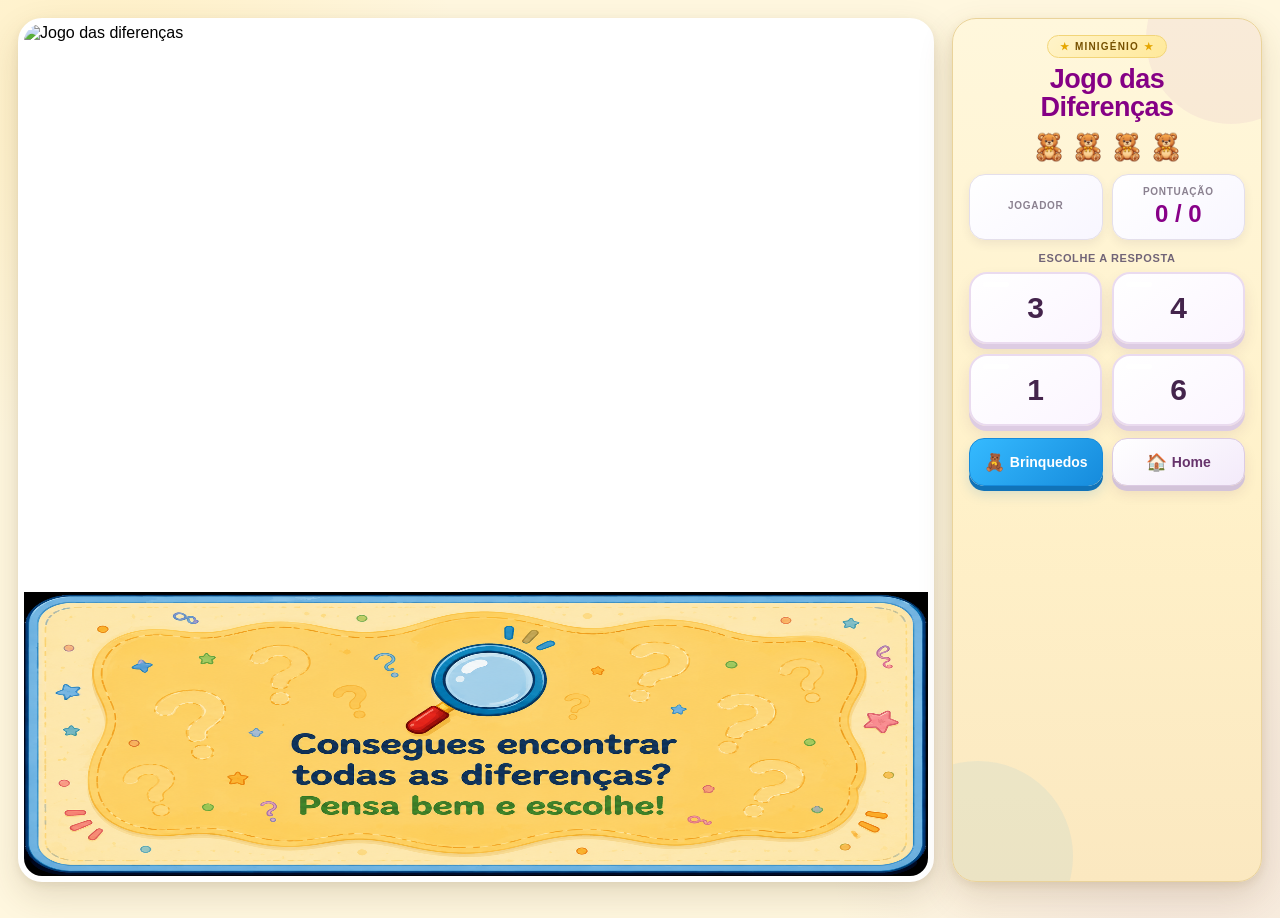
==== commit ae3292ce: "Joao - Mais pormenores" ====
--- a/jogos/diferencas/index.html
+++ b/jogos/diferencas/index.html
@@ -6,7 +6,7 @@
     <meta name="viewport" content="width=device-width, initial-scale=1.0">
 
     <title>Jogo das Diferenças</title>
-
+    <link rel="icon" type="image/x-icon" href="recursos/imagens/icon.ico">
     <link rel="stylesheet" href="../../comum/utilizador.css">
     <link rel="stylesheet" href="../../comum/brinquedos.css">
     <link rel="stylesheet" href="jogo.css">
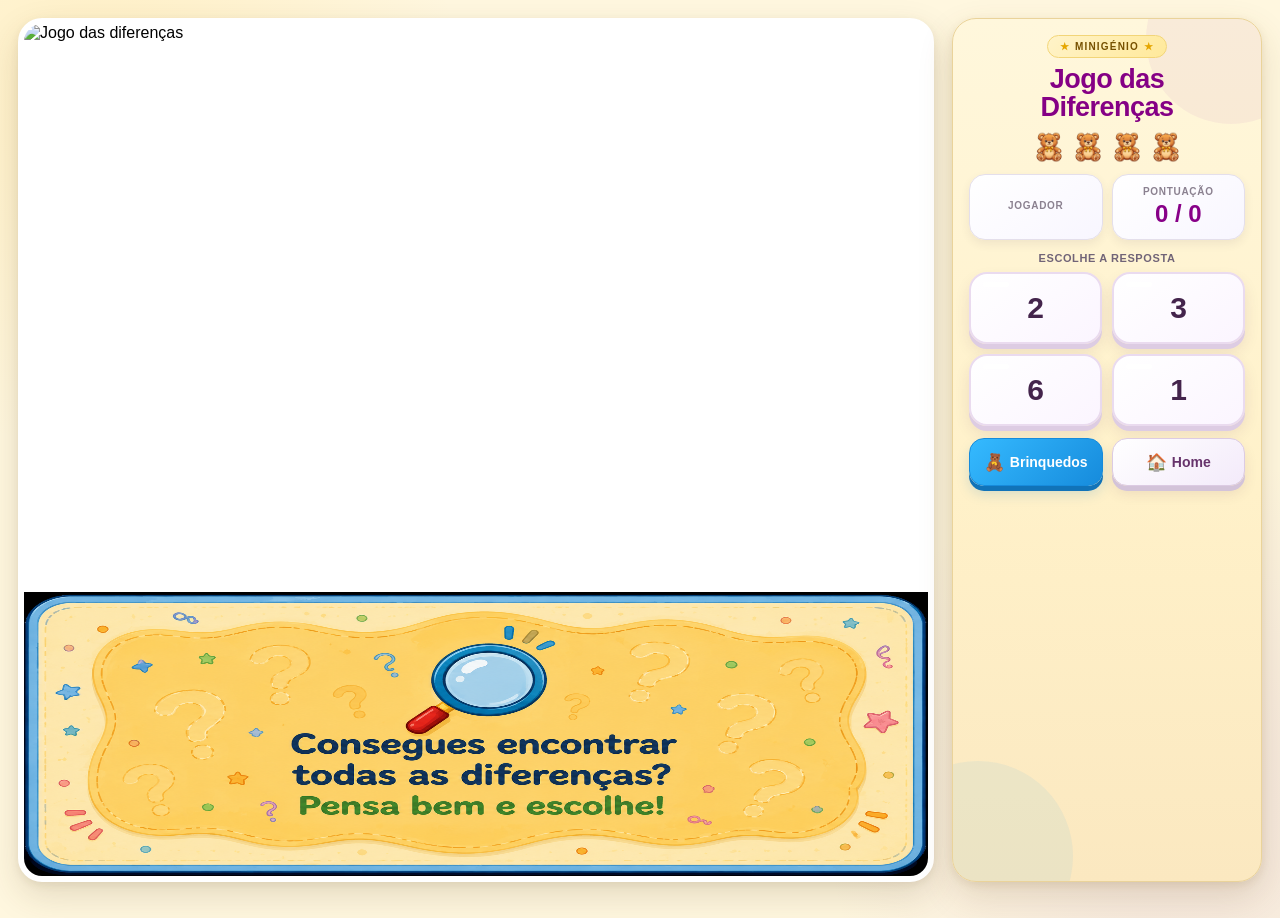
==== commit 6127efa0: "Joao - Limpeza Concluida e Readme atualizado" ====
--- a/jogos/diferencas/index.html
+++ b/jogos/diferencas/index.html
@@ -6,7 +6,7 @@
     <meta name="viewport" content="width=device-width, initial-scale=1.0">
 
     <title>Jogo das Diferenças</title>
-    <link rel="icon" type="image/x-icon" href="recursos/imagens/icon.ico">
+    <link rel="icon" type="image/x-icon" href="recursos/icon.ico">
     <link rel="stylesheet" href="../../comum/utilizador.css">
     <link rel="stylesheet" href="../../comum/brinquedos.css">
     <link rel="stylesheet" href="jogo.css">
